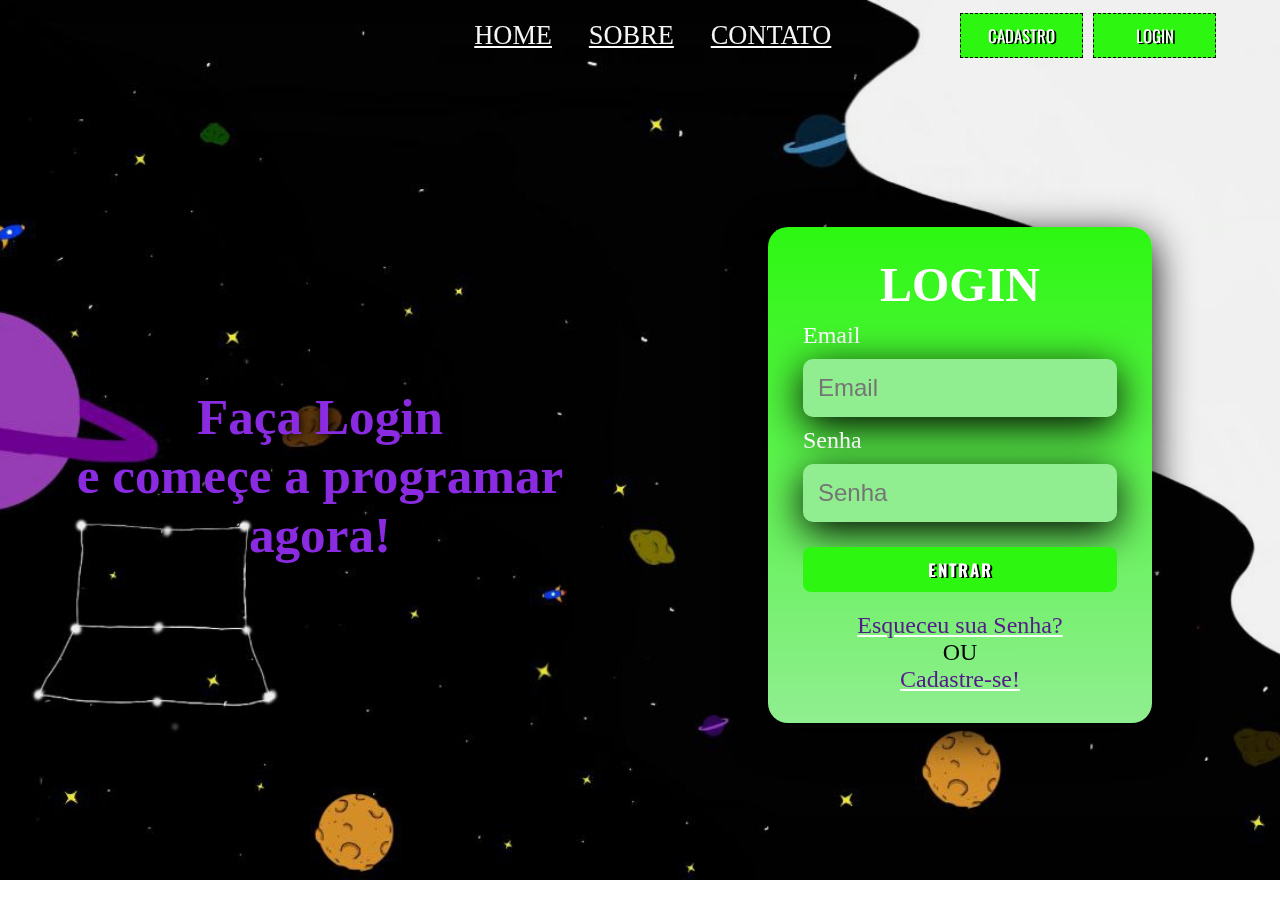
==== index.html @ a1c4ffbf "Add files via upload" ====
<!DOCTYPE html>
<html lang="pt-br">

<head>
    <meta charset="UTF-8">
    <meta http-equiv="X-UA-Compatible" content="IE=edge">
    <meta name="viewport" content="width=device-width, initial-scale=1.0">
    <title>Login</title>
    <link rel="stylesheet" href="login.css">
</head>

<body onresize="mudarTamanho()">
    <nav class="nav1">
        <div class="logo" id="div-abrir">
            <span id="burguer" class="material-symbols-outlined" onclick="abrir()"><img src="menu.png" alt=""
                    id="imagemTroca"></span>
        </div>

        <div class="topicos" id="itens">
            <a href="index.html">
                <p>HOME</p>
            </a>
            <a href="">
                <p>SOBRE</p>
            </a>
            <a href="">
                <p>CONTATO</p>
            </a>
        </div>

        <div class="botoes">
            <button id="botao1">CADASTRO</button>
            <button id="botao2">LOGIN</button>
        </div>
    </nav>
    <main class="main-login" >
        <div class="left-login">
            <div class="lefttxt">
                <h1>Faça Login<br>e começe a programar agora!</h1>
            </div>
        </div>

        <div class="right-login">
            <div class="card-login">
                <h1>LOGIN</h1>
                <form name="myform" onsubmit="return validateform()" action="">
                <div class="textfield">
                    <label for="Email">Email</label>
                    <input type="text" name="Email" required placeholder="Email" id="Email">
                </div>
                <div class="textfield">
                    <label for="senha">Senha</label>
                    <input type="password" name="senha" placeholder="Senha" id="password">
                </div>
                <button class="btn-login" type="submit" >ENTRAR</button>
            </form>
      
                <a href="">Esqueceu sua Senha?</a>
                <a>OU</a>
                <a href="">Cadastre-se!</a>
            </div>
        </div>
    </main>
   

    <script src="login.js"></script>
</body>

</html>
---- login.css ----
/* Fontes */

@import url("http://fonts.cdnfonts.com/css/gagalin");
@import url("https://fonts.googleapis.com/css2?family=Oswald&display=swap");

/* Fim Fontes */

/* Formatação Universal */
* {
  margin: 0px;
  padding: 0px;
  box-sizing: border-box;
}

body {
  background-image: url(fundo2.jpeg);
  background-repeat: no-repeat;
  background-size: cover;
  background-position: center;
  font-size: 24px;
  backdrop-filter: brightness(95%);
}
body * {
  box-sizing: border-box;
}
a {
  text-decoration-color: white;

}

button {
  text-shadow: 2px 1px 0px rgba(0, 0, 0, 1);
  font-family: 'Oswald', sans-serif;
  font-size: 0.7em;
  color: white;
  border: dashed black 1px;
  background-color: rgba(45, 247, 17, 255);
  height: 45px;
  width: 155px;
  margin-top: 5%;
}

button:hover {
  cursor: pointer;
  background-color: lightgreen;
  transition: 0.3s all;
}

/* Fim Formatação Universal */

/* Nav */
.nav1 {
  width: 100%;
    height: 70px;
    display: flex;
    flex-direction: row;
    justify-content: space-between;
    align-items: center;
}

nav p {
  text-shadow: 2px 1px 0px rgba(0, 0, 0, 1);
    font-family: "Gagalin";
    font-size: 1.1em;
    color: whitesmoke;
}

.logo {
  height: 5vh;
    flex-direction: row;
    align-items: center;
    justify-content: center;
    margin-left: 6%;
}

.topicos {
  width: 50%;
    height: 5vh;
    display: flex;
    flex-direction: row;
    align-items: center;
    justify-content: center;
    gap: 6%;
    margin-left: 21%;
}

nav p:hover {
  transform: scale(1.1);
  transition: 0.2s all;
}

.botoes {
  width: 20%;
    height: 3vh;
    display: flex;
    flex-direction: row;
    align-items: center;
    column-gap: 10px;
    margin-right: 5%;
    margin-bottom: 1%;
}

span#burguer {
  display: none;
}

#itens {
  display: flex;
}

/* Main */

main {
  font-family: "Gagalin";
  height: 90vh;
  display: flex;
  justify-content: center;
  align-items: center;
}

.left-login {
  width: 50vw;
  height: 90vh;
  display: flex;
  justify-content: center;
  align-items: center;
}
.left-login > h1 {
  font-size: 3vw;
  color: blueviolet;
}

.lefttxt {
  align-self: center;
  text-align: center;
  justify-content: center;
  color: blueviolet;
  text-shadow: black 1px 0 10px;
  font-size: 2vw;
}
.left-login-image {
  width: 25vw;
}
.right-login {
  width: 50vw;
  height: 90vh;
  display: flex;
  justify-content: center;
  align-items: center;
}

.card-login {
  width: 60%;
  display: flex;
  justify-content: center;
  align-items: center;
  flex-direction: column;
  padding: 30px 35px;
  /* background: rgba(45, 247, 17, 255); */
  background: linear-gradient(rgb(45, 247, 17, 255), lightgreen);
  border-radius: 20px;
  box-shadow: 0px 10px 40px;
}
.card-login > h1 {
  color: white;
  font-weight: 800px;
  margin: 0;
}

.card-login > a {
  text-align: center;
}

.textfield {
  width: 100%;
  display: flex;
  flex-direction: column;
  align-items: flex-start;
  justify-content: center;
  margin: 10px 0px;
}

.textfield > a {
  margin-top: 10px;
  font-size: 1, 5vw;
}

.textfield > input {
  width: 100%;
  border: none;
  border-radius: 10px;
  padding: 15px;
  background: lightgreen;
  color: black;
  font-size: 18pt;
  box-shadow: 0px 10px 40px;
  outline: none;
  box-sizing: border-box;
}

.textfield > label {
  color: white;
  margin-bottom: 10px;
}

.btn-login {
  width: 100%;
  /* padding: 16px 0px; */
 margin-bottom: 20px;
  border: none;
  border-radius: 8px;
  font-weight: 800;
  letter-spacing: 2px;
}

@media screen and (min-width: 320px) and (max-width: 1080px) {
  .card-login {
    width: 60%;
  }

  .main-login {
    flex-direction: column;
  }

  .left-login > .lefttxt {
    display: none;
  }

  .left-login {
    width: 100%;
    height: auto;
  }

  .right-login {
    width: 100%;
    height: auto;
  }

  .topicos {
    display: none;
    flex-direction: row;
    position: relative;
    left: 6%;
    margin-top: 3%;
    margin-right: 45%;
  }

  span#burguer {
    display: flex;
  }

  #itens {
    display: none;
  }

  .nav1 {
    width: 100vw;
    height: 10vh;
    display: flex;
    align-items: center;
    flex-wrap: wrap;
  }

  nav p {
    font-size: 1em;
  }

  .logo {
    width: 48px;
    height: 48px;
    position: absolute;
  }

  h1,
  h2 {
    font-size: 2em;
  }

  p {
    margin: 3px;
    font-size: 0.7em;
    color: whitesmoke;
  }

  .botoes {
    width: 20%;
    justify-content: center;
    position: absolute;
    left: 68%;
  }

  .container-conteudo {
    display: flex;
    flex-direction: column;
    align-items: center;
    justify-content: center;
    height: 80vh;
  }

  .conteudo {
    display: flex;
    flex-direction: column;
    align-items: center;
    justify-content: center;
  }

  #password {
    font-size: 15px;
  }

  #Email {
    font-size: 15px;
  }
  footer {
    width: 100vw;
    height: 10vh;
    display: flex;
    flex-direction: row;
    justify-content: space-between;
    align-items: center;
  }

  .lftsd {
    width: 33vw;
    height: 10vh;
    display: flex;
    justify-content: center;
  }
  .cntsd {
    width: 33vw;
    height: 10vh;
    display: flex;
    justify-content: center;
  }
  .rgtsd {
    width: 33vw;
    height: 10vh;
  }
}
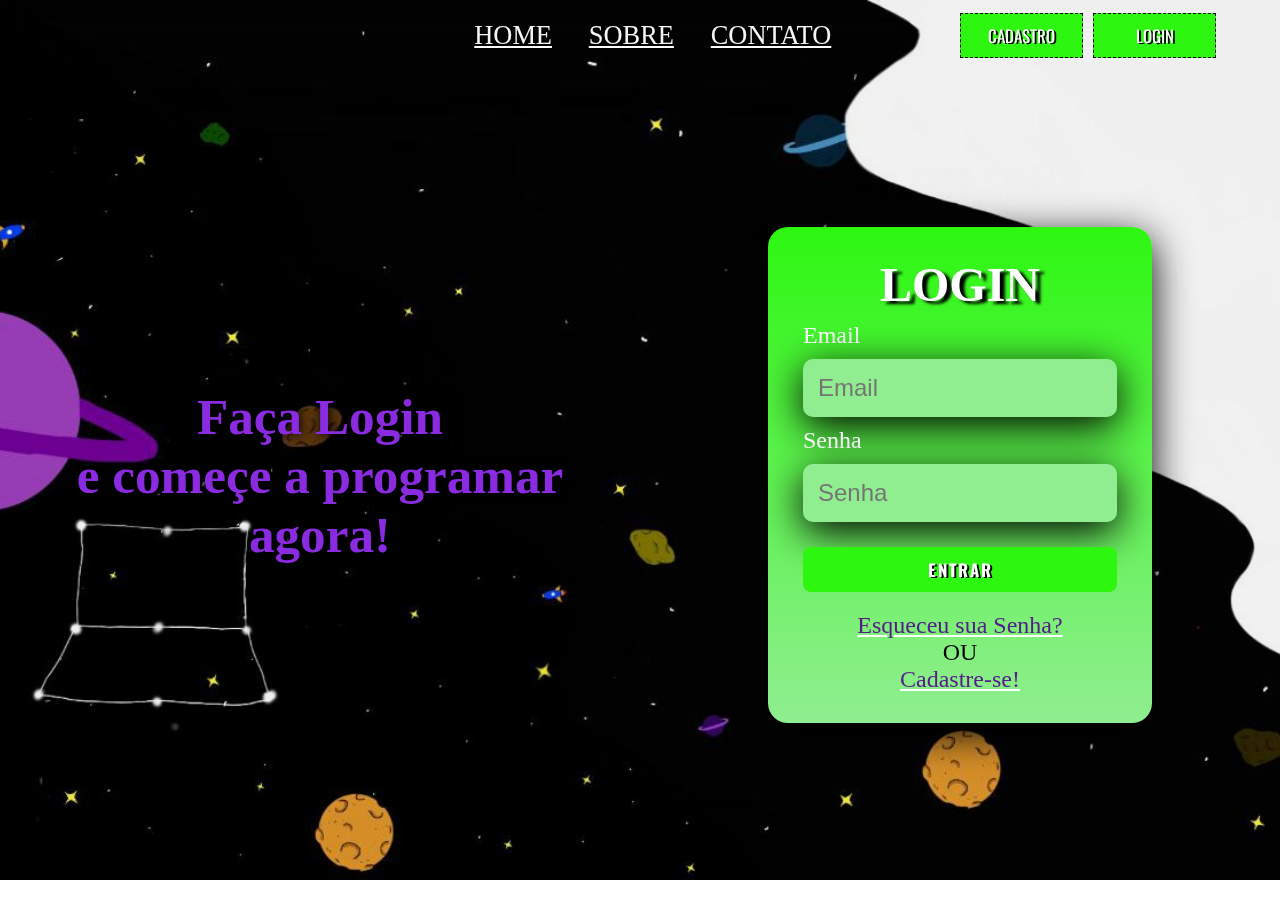
==== commit 808bbf87: "Add files via upload" ====
--- a/index.html
+++ b/index.html
@@ -33,7 +33,7 @@
             <button id="botao2">LOGIN</button>
         </div>
     </nav>
-    <main class="main-login" >
+    <main class="main-login">
         <div class="left-login">
             <div class="lefttxt">
                 <h1>Faça Login<br>e começe a programar agora!</h1>
@@ -44,26 +44,26 @@
             <div class="card-login">
                 <h1>LOGIN</h1>
                 <form name="myform" onsubmit="return validateform()" action="">
-                <div class="textfield">
-                    <label for="Email">Email</label>
-                    <input type="text" name="Email" required placeholder="Email" id="Email">
-                </div>
-                <div class="textfield">
-                    <label for="senha">Senha</label>
-                    <input type="password" name="senha" placeholder="Senha" id="password">
-                </div>
-                <button class="btn-login" type="submit" >ENTRAR</button>
-            </form>
-      
+                    <div class="textfield">
+                        <label for="Email">Email</label>
+                        <input type="text" name="Email" required placeholder="Email" id="Email">
+                    </div>
+                    <div class="textfield">
+                        <label for="senha">Senha</label>
+                        <input type="password" name="senha" placeholder="Senha" id="password">
+                    </div>
+                    <button class="btn-login" type="submit">ENTRAR</button>
+                </form>
+
                 <a href="">Esqueceu sua Senha?</a>
                 <a>OU</a>
                 <a href="">Cadastre-se!</a>
             </div>
         </div>
     </main>
-   
+
 
     <script src="login.js"></script>
 </body>
 
-</html>+</html>
--- a/login.css
+++ b/login.css
@@ -20,9 +20,11 @@
   font-size: 24px;
   backdrop-filter: brightness(95%);
 }
+
 body * {
   box-sizing: border-box;
 }
+
 a {
   text-decoration-color: white;
 
@@ -51,37 +53,37 @@
 /* Nav */
 .nav1 {
   width: 100%;
-    height: 70px;
-    display: flex;
-    flex-direction: row;
-    justify-content: space-between;
-    align-items: center;
+  height: 70px;
+  display: flex;
+  flex-direction: row;
+  justify-content: space-between;
+  align-items: center;
 }
 
 nav p {
   text-shadow: 2px 1px 0px rgba(0, 0, 0, 1);
-    font-family: "Gagalin";
-    font-size: 1.1em;
-    color: whitesmoke;
+  font-family: "Gagalin";
+  font-size: 1.1em;
+  color: whitesmoke;
 }
 
 .logo {
   height: 5vh;
-    flex-direction: row;
-    align-items: center;
-    justify-content: center;
-    margin-left: 6%;
+  flex-direction: row;
+  align-items: center;
+  justify-content: center;
+  margin-left: 6%;
 }
 
 .topicos {
   width: 50%;
-    height: 5vh;
-    display: flex;
-    flex-direction: row;
-    align-items: center;
-    justify-content: center;
-    gap: 6%;
-    margin-left: 21%;
+  height: 5vh;
+  display: flex;
+  flex-direction: row;
+  align-items: center;
+  justify-content: center;
+  gap: 6%;
+  margin-left: 21%;
 }
 
 nav p:hover {
@@ -91,13 +93,13 @@
 
 .botoes {
   width: 20%;
-    height: 3vh;
-    display: flex;
-    flex-direction: row;
-    align-items: center;
-    column-gap: 10px;
-    margin-right: 5%;
-    margin-bottom: 1%;
+  height: 3vh;
+  display: flex;
+  flex-direction: row;
+  align-items: center;
+  column-gap: 10px;
+  margin-right: 5%;
+  margin-bottom: 1%;
 }
 
 span#burguer {
@@ -125,7 +127,8 @@
   justify-content: center;
   align-items: center;
 }
-.left-login > h1 {
+
+.left-login>h1 {
   font-size: 3vw;
   color: blueviolet;
 }
@@ -138,9 +141,11 @@
   text-shadow: black 1px 0 10px;
   font-size: 2vw;
 }
+
 .left-login-image {
   width: 25vw;
 }
+
 .right-login {
   width: 50vw;
   height: 90vh;
@@ -161,13 +166,15 @@
   border-radius: 20px;
   box-shadow: 0px 10px 40px;
 }
-.card-login > h1 {
+
+.card-login>h1 {
   color: white;
+  text-shadow: 5px 3px 3px black;
   font-weight: 800px;
   margin: 0;
 }
 
-.card-login > a {
+.card-login>a {
   text-align: center;
 }
 
@@ -180,12 +187,12 @@
   margin: 10px 0px;
 }
 
-.textfield > a {
+.textfield>a {
   margin-top: 10px;
   font-size: 1, 5vw;
 }
 
-.textfield > input {
+.textfield>input {
   width: 100%;
   border: none;
   border-radius: 10px;
@@ -198,7 +205,7 @@
   box-sizing: border-box;
 }
 
-.textfield > label {
+.textfield>label {
   color: white;
   margin-bottom: 10px;
 }
@@ -206,7 +213,7 @@
 .btn-login {
   width: 100%;
   /* padding: 16px 0px; */
- margin-bottom: 20px;
+  margin-bottom: 20px;
   border: none;
   border-radius: 8px;
   font-weight: 800;
@@ -222,7 +229,7 @@
     flex-direction: column;
   }
 
-  .left-login > .lefttxt {
+  .left-login>.lefttxt {
     display: none;
   }
 
@@ -311,6 +318,7 @@
   #Email {
     font-size: 15px;
   }
+
   footer {
     width: 100vw;
     height: 10vh;
@@ -326,12 +334,14 @@
     display: flex;
     justify-content: center;
   }
+
   .cntsd {
     width: 33vw;
     height: 10vh;
     display: flex;
     justify-content: center;
   }
+
   .rgtsd {
     width: 33vw;
     height: 10vh;
